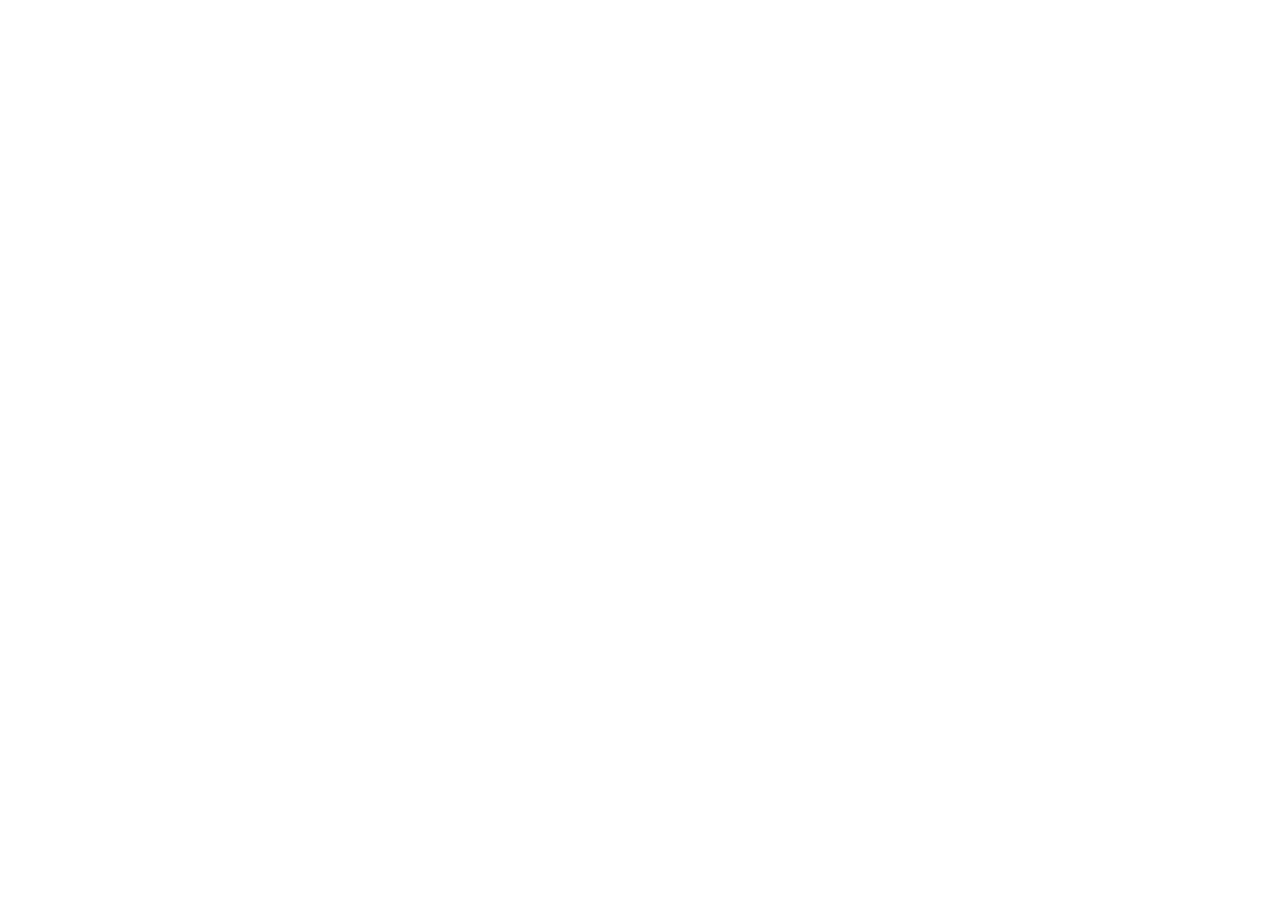
==== signin.html @ 115e1a4f "add showcases" ====
<!DOCTYPE html>
<html lang="en">
<head>
    <meta charset="UTF-8">
    <meta name="viewport" content="width=device-width, initial-scale=1.0">
    <title>Sign In</title>
</head>
<body>
    
</body>
</html>
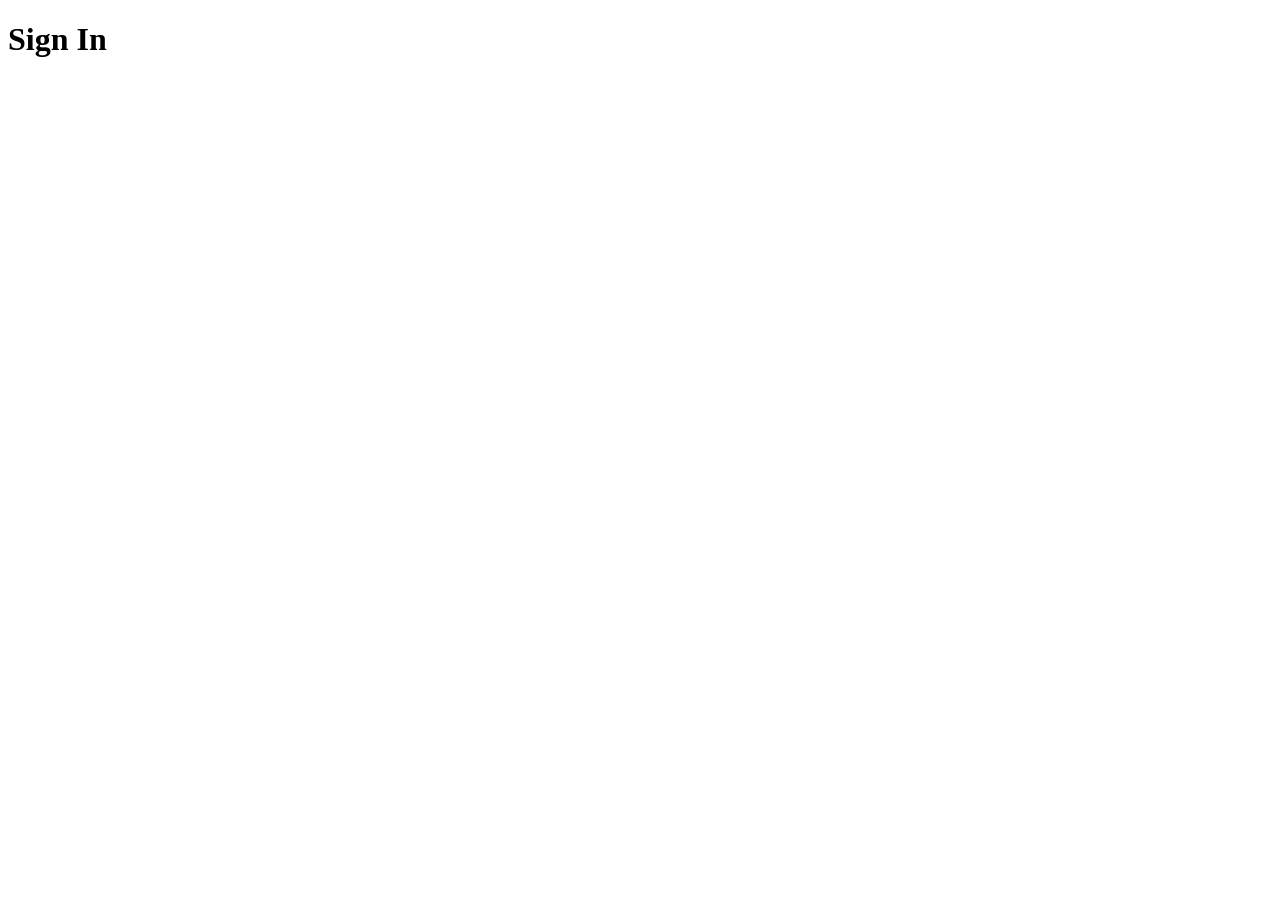
==== commit 48f5c535: "sign  up page" ====
--- a/signin.html
+++ b/signin.html
@@ -7,5 +7,6 @@
 </head>
 <body>
     
+    <h1>Sign In</h1>
 </body>
 </html>
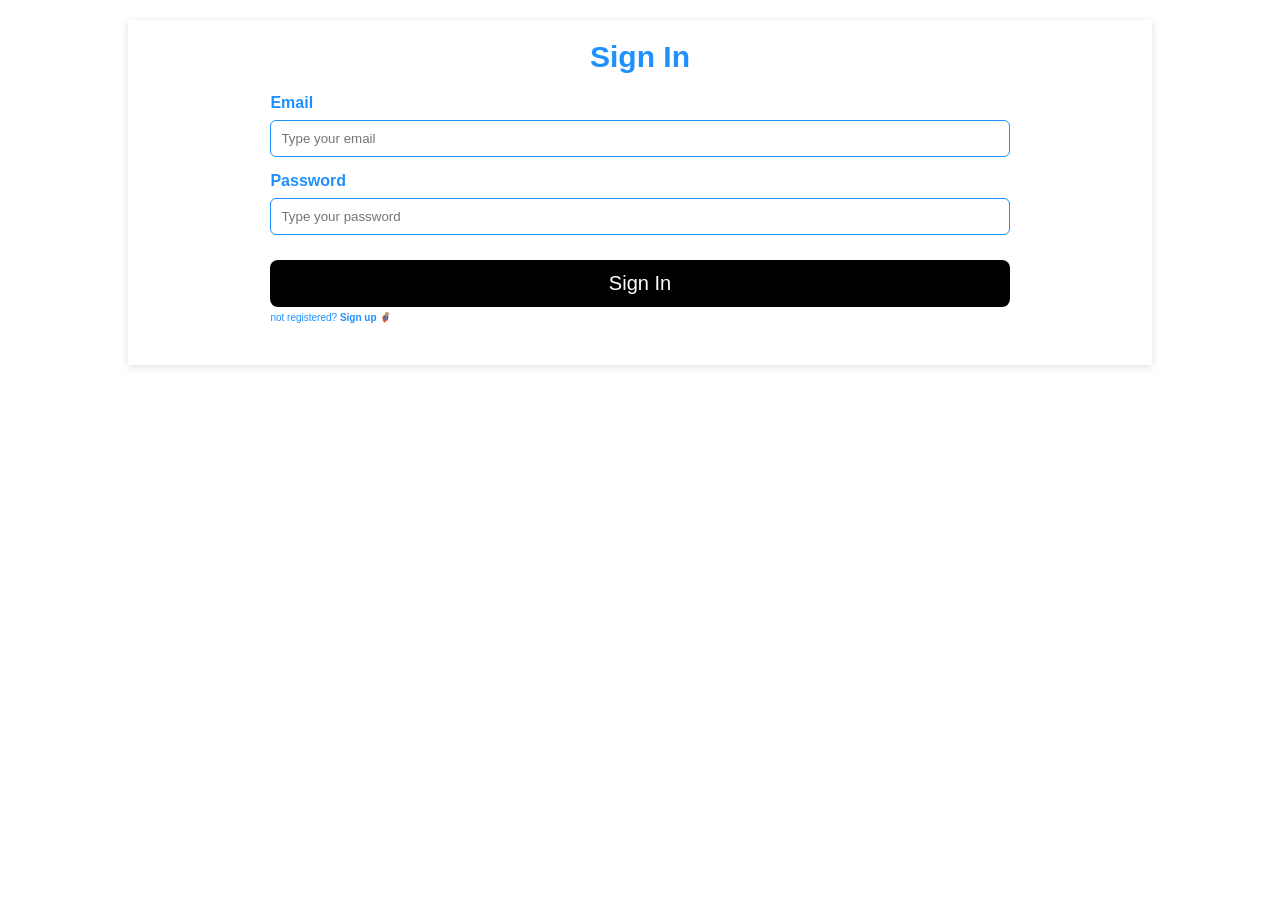
==== commit f303c483: "sign in page" ====
--- a/signin.html
+++ b/signin.html
@@ -1,12 +1,37 @@
-<!DOCTYPE html>
+<!doctype html>
 <html lang="en">
-<head>
-    <meta charset="UTF-8">
-    <meta name="viewport" content="width=device-width, initial-scale=1.0">
+  <head>
+    <meta charset="UTF-8" />
+    <meta name="viewport" content="width=device-width, initial-scale=1.0" />
+    <link rel="stylesheet" href="style.css">
     <title>Sign In</title>
-</head>
-<body>
-    
-    <h1>Sign In</h1>
-</body>
-</html>+  </head>
+  <body>
+    <div class="form-container">
+      <h2 class="form-title">Sign In</h2>
+
+      <form>
+      
+        <div class="form-input">
+          <label for="email"> Email</label>
+          <input type="email" id="email" placeholder="Type your email" />
+        </div>
+        <div class="form-input">
+          <label for="password">Password</label>
+          <input
+            type="password"
+            id="password"
+            placeholder="Type your password"
+          />
+        </div>
+     
+
+        <button class="btn btn-secondary" type="submit">Sign In</button>
+        <div class="already">
+          <span>not registered? </span
+          ><a href="signup.html">Sign up 🦸   </a>
+        </div>
+      </form>
+    </div>
+  </body>
+</html>
--- a/style.css
+++ b/style.css
@@ -0,0 +1,302 @@
+* {
+  padding: 0;
+  margin: 0;
+  box-sizing: border-box;
+}
+
+body {
+  font-family: sans-serif;
+}
+
+/* Navbar styles */
+.navbar {
+  display: flex;
+  justify-content: space-between;
+  align-items: center;
+  padding: 20px;
+  color: #333;
+  box-shadow:
+    rgba(50, 50, 93, 0.25) 0px 6px 12px -2px,
+    rgba(0, 0, 0, 0.3) 0px 3px 7px -3px;
+}
+
+.links {
+  list-style: none;
+  display: flex;
+  gap: 20px;
+}
+
+.links a,
+.login a {
+  text-decoration: none;
+  font-size: 20px;
+  color: #333;
+  transition: all 0.5s linear;
+  padding: 6px;
+}
+.links a:hover {
+  background-color: pink;
+  border-radius: 8px;
+  color: #3a0f2f;
+}
+
+.fa-user {
+  font-size: 30px;
+  color: blueviolet;
+}
+
+.login a:hover {
+  color: goldenrod;
+}
+
+/* Hero section styles */
+
+.hero {
+  background-image: url("./images/rocket1.jpg");
+  background-size: cover;
+  background-repeat: no-repeat;
+  background-position: center;
+  width: 100%;
+  height: 100vh;
+  display: flex;
+  flex-direction: column;
+  justify-content: center;
+  align-items: center;
+  gap: 20px;
+}
+
+.hero h1 {
+  color: rgb(235, 222, 222);
+}
+
+.hero p {
+  color: #fff;
+  width: 50%;
+  line-height: 30px;
+  font-size: 25px;
+}
+
+.btn {
+  padding: 12px 22px;
+  border-radius: 8px;
+  text-align: center;
+  border: none;
+  cursor: pointer;
+}
+
+.btn-primary {
+  background-color: dodgerblue;
+  color: #fff;
+  font-size: 20px;
+}
+
+.showcases {
+  padding: 20px;
+}
+.card {
+  width: 30%;
+  padding: 20px;
+  box-shadow:
+    rgba(60, 64, 67, 0.3) 0px 1px 2px 0px,
+    rgba(60, 64, 67, 0.15) 0px 2px 6px 2px;
+}
+
+.card img {
+  width: 100%;
+  object-fit: cover;
+  border-radius: 10px;
+  background-color: lightgray;
+}
+
+.description p {
+  line-height: 1.2;
+  margin: 10px 0;
+}
+
+.icons {
+  display: flex;
+  justify-content: center;
+  gap: 20px;
+}
+
+.icons i {
+  font-size: 30px;
+  cursor: pointer;
+  transition: transform 0.5s linear;
+}
+
+.icons i:hover {
+  transform: scale(1.5);
+}
+
+.fa-earth-asia {
+  color: dodgerblue;
+}
+
+.fa-space-awesome {
+  color: greenyellow;
+}
+
+.fa-satellite {
+  color: goldenrod;
+}
+
+.showcases {
+  display: flex;
+  gap: 10px;
+  justify-content: center;
+}
+
+.line {
+  width: 30%;
+  height: 3px;
+  background-color: dodgerblue;
+  margin: 20px auto;
+}
+
+.form-group label {
+  display: block;
+  margin-bottom: 8px;
+  color: dodgerblue;
+  font-weight: bold;
+}
+
+.form-group input {
+  width: 100%;
+}
+
+.contact {
+  box-shadow: rgba(0, 0, 0, 0.24) 0px 3px 8px;
+
+  padding: 20px;
+}
+
+.form-group {
+  margin-bottom: 15px;
+}
+.contact form {
+  width: 50%;
+  padding: 10px;
+  margin: 0 auto;
+}
+
+.form-group input {
+  width: 100%;
+  padding: 12px;
+  border-radius: 6px;
+  border: 1px solid dodgerblue;
+  color: #d1d;
+}
+
+.form-group input:focus {
+  outline: none;
+}
+
+.form-group textarea {
+  width: 100%;
+  height: 100px;
+  padding: 12px;
+  border-radius: 6px;
+  border: 1px solid dodgerblue;
+  color: #d1d;
+}
+
+.form-group textarea:focus {
+  outline: none;
+}
+
+.footer {
+  text-align: center;
+  padding: 20px;
+  color: #333;
+  font-size: 16px;
+}
+
+/* Sign Up Page style */
+
+.form-container {
+  padding: 20px 50px;
+  box-shadow: rgba(99, 99, 99, 0.2) 0px 2px 8px 0px;
+  width: 80%;
+  margin: 20px auto;
+}
+
+.form-container form {
+  width: 80%;
+  margin: 20px auto;
+}
+
+.form-title {
+  color: dodgerblue;
+  font-size: 30px;
+  text-align: center;
+}
+
+.form-input {
+  margin-bottom: 15px;
+}
+
+.form-input label {
+  display: block;
+  margin-bottom: 8px;
+  color: dodgerblue;
+  font-weight: bold;
+}
+
+input[type="text"],
+input[type="email"],
+input[type="password"] {
+  padding: 10px;
+  width: 100%;
+  border: 1px solid dodgerblue;
+  border-radius: 6px;
+  color: #d1d;
+}
+
+input[type="text"],
+input[type="email"],
+input[type="password"]:focus {
+  outline: none;
+}
+
+input[type="date"] {
+  padding: 10px;
+  border: 1px solid dodgerblue;
+  color: #d1d;
+  border-radius: 6px;
+  width: 50%;
+}
+
+input[type="date"]:focus {
+  outline: none;
+}
+
+button[type="submit"] {
+  margin-top: 10px;
+}
+
+.btn-secondary {
+  width: 100%;
+  color: #fff;
+  background-color: black;
+  font-size: 20px;
+}
+
+.already span {
+  font-size: 10px;
+  color: dodgerblue;
+}
+
+.already a {
+  font-size: 10px;
+  color: dodgerblue;
+  text-decoration: none;
+  font-weight: bold;
+}
+
+
+.form-radios label {
+  
+  color: dodgerblue;
+  font-weight: bold;
+}
